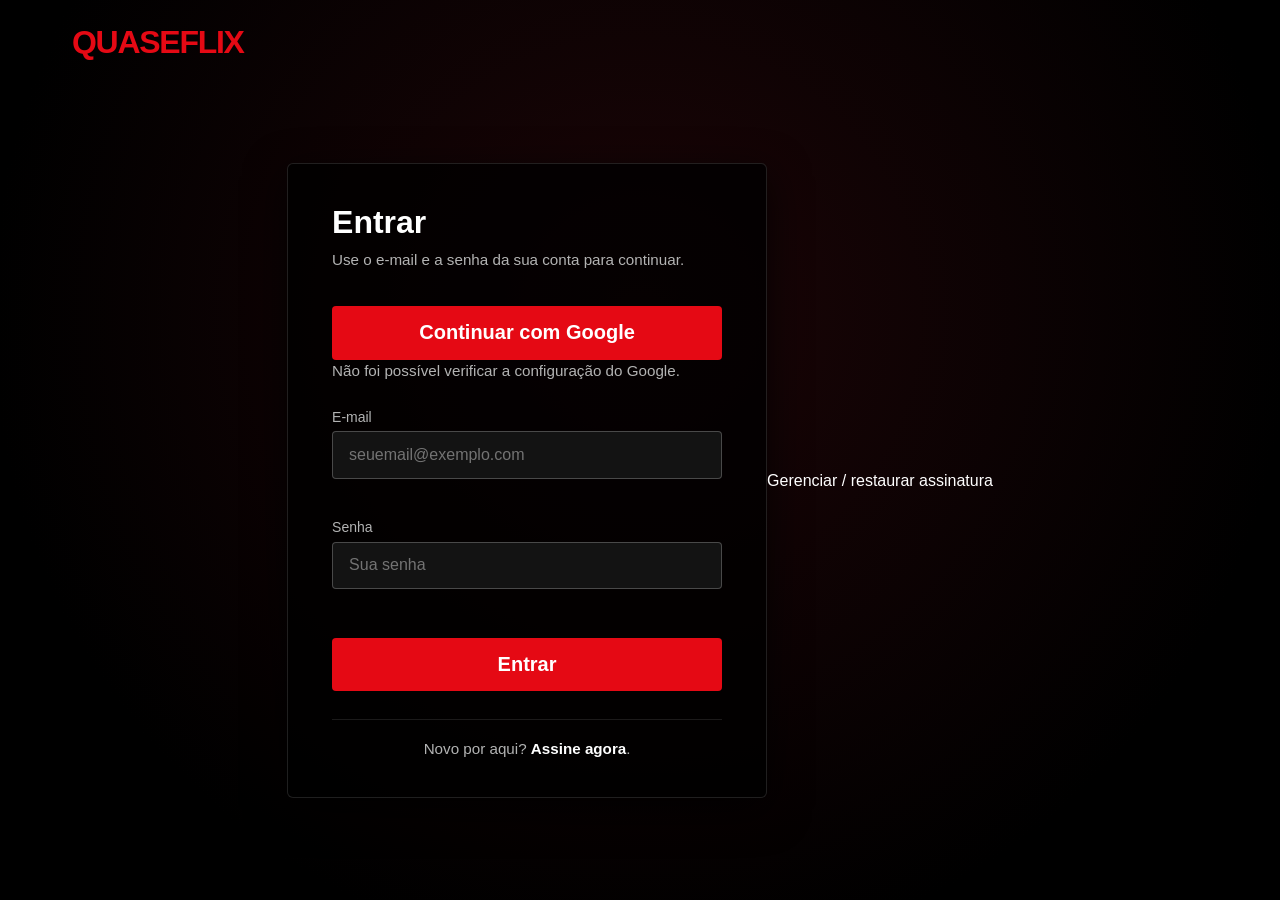
==== frontend/pages/catalog.html @ d6f2af57 "feat: add catalog and search features" ====
<!DOCTYPE html>
<html lang="pt-BR">
<head>
  <meta charset="UTF-8" />
  <meta name="viewport" content="width=device-width, initial-scale=1.0" />
  <title>Catálogo | QuaseFlix</title>
  <link rel="stylesheet" href="../styles/global.css" />
  <link rel="stylesheet" href="../styles/catalog.css" />
</head>
<body>
  <header class="catalog-header">
    <a class="brand-logo" href="./catalog.html">QUASEFLIX</a>
    <nav aria-label="Navegação principal">
      <a href="./profiles.html">Minha conta</a>
      <button type="button" id="btn-logout" class="btn btn-primary btn-sm">Sair</button>
    </nav>
  </header>
  <main class="catalog-main">
    <h1>Encontre sua próxima história</h1>
    <p class="muted">Explore filmes e séries ou busque por título, diretor e elenco.</p>
    <form id="catalog-filters" class="catalog-filters" role="search">
      <div class="filter-field search-field">
        <label for="search">Buscar no catálogo</label>
        <input type="search" id="search" name="q" maxlength="200" placeholder="Título, diretor ou ator" />
      </div>
      <div class="filter-field">
        <label for="media-type">Formato</label>
        <select id="media-type" name="media_type">
          <option value="">Filmes e séries</option>
          <option value="movie">Filmes</option>
          <option value="series">Séries</option>
        </select>
      </div>
      <div class="filter-field">
        <label for="genre">Gênero</label>
        <select id="genre" name="genre_id"><option value="">Todos os gêneros</option></select>
      </div>
      <button class="btn btn-primary btn-sm" type="submit">Buscar</button>
      <button class="btn btn-secondary btn-sm" type="reset">Limpar filtros</button>
    </form>
    <p id="genre-status" role="status"></p>
    <p id="catalog-status" role="status" aria-live="polite">Carregando catálogo…</p>
    <button id="retry" class="btn btn-secondary btn-sm" type="button" hidden>Tentar novamente</button>
    <div id="catalog-results" aria-busy="true"></div>
    <section id="suggestions" aria-labelledby="suggestions-title" hidden>
      <h2 id="suggestions-title">Sugestões populares</h2>
      <div id="suggestion-items" class="media-grid"></div>
    </section>
    <nav id="pagination" class="pagination" aria-label="Páginas do catálogo" hidden>
      <button id="previous-page" class="btn btn-secondary btn-sm" type="button">Anterior</button>
      <span id="page-info"></span>
      <button id="next-page" class="btn btn-secondary btn-sm" type="button">Próxima</button>
    </nav>
  </main>
  <script src="../scripts/session.js"></script>
  <script src="../scripts/catalog-api.js"></script>
  <script src="../scripts/catalog.js"></script>
</body>
</html>
---- frontend/styles/global.css ----
/* Design Tokens & Global Variables */
:root {
  --color-bg-primary: #000000;
  --color-bg-secondary: #141414;
  --color-text-primary: #ffffff;
  --color-text-secondary: #b3b3b3;
  --color-brand-red: #e50914;
  --color-brand-red-hover: #c11119;
  --color-curve-accent: #e50914;
  --font-family-base: -apple-system, BlinkMacSystemFont, "Segoe UI", Roboto, Helvetica, Arial, sans-serif;
  --border-radius-sm: 4px;
  --transition-fast: 0.2s ease-in-out;
}

/* CSS Reset */
*,
*::before,
*::after {
  box-sizing: border-box;
  margin: 0;
  padding: 0;
}

html,
body {
  height: 100%;
  background-color: var(--color-bg-primary);
  color: var(--color-text-primary);
  font-family: var(--font-family-base);
  -webkit-font-smoothing: antialiased;
  overflow-x: hidden;
}

a {
  text-decoration: none;
  color: inherit;
}

/* Reusable Button Components */
.btn {
  display: inline-flex;
  align-items: center;
  justify-content: center;
  gap: 0.5rem;
  font-family: inherit;
  font-weight: 600;
  border: none;
  border-radius: var(--border-radius-sm);
  cursor: pointer;
  transition: background-color var(--transition-fast), transform 0.1s ease;
}

.btn:active {
  transform: scale(0.98);
}

.btn-primary {
  background-color: var(--color-brand-red);
  color: var(--color-text-primary);
}

.btn-primary:hover {
  background-color: var(--color-brand-red-hover);
}

.btn-sm {
  padding: 0.45rem 1rem;
  font-size: 0.9rem;
}

.btn-lg {
  padding: 0.95rem 1.75rem;
  font-size: 1.25rem;
}
---- frontend/styles/catalog.css ----
[hidden] { display: none !important; }
body { height: auto; min-height: 100vh; }
.catalog-header { display: flex; align-items: center; justify-content: space-between; gap: 1rem; padding: 1.5rem 5%; border-bottom: 1px solid #333; }
.brand-logo { color: var(--color-brand-red); font-size: 1.7rem; font-weight: 900; letter-spacing: -.06em; }
.catalog-header nav { display: flex; align-items: center; gap: 1.5rem; }
.catalog-main { max-width: 1280px; margin: auto; padding: 2.5rem 5% 4rem; }
h1 { font-size: clamp(1.8rem, 4vw, 2.8rem); margin-bottom: 1rem; }
h2 { margin: 2rem 0 1rem; }
.muted { color: var(--color-text-secondary); }
.catalog-filters { display: flex; align-items: flex-end; flex-wrap: wrap; gap: 1rem; margin: 2rem 0 1.5rem; }
.filter-field { display: flex; flex-direction: column; gap: .5rem; }
.search-field { flex: 1 1 250px; }
input, select { font: inherit; border-radius: 4px; border: 1px solid #777; padding: .75rem; color: white; background: #202020; width: 100%; min-height: 46px; }
.catalog-filters button { min-height: 46px; }
.btn-secondary { background: #333; color: white; }
.btn-secondary:hover { background: #444; }
button:disabled { opacity: .45; cursor: default; }
:focus-visible { outline: 3px solid #fff; outline-offset: 4px; }
.media-grid { display: grid; grid-template-columns: repeat(auto-fill, minmax(min(230px, 100%), 1fr)); gap: 1rem; }
.media-card { display: flex; flex-direction: column; gap: .65rem; padding: 1.5rem; border: 1px solid #444; border-radius: 8px; background: var(--color-bg-secondary); overflow-wrap: anywhere; }
.media-card:hover { border-color: var(--color-brand-red); background: #202020; }
.eyebrow { color: #ff777e; font-size: .8rem; font-weight: 700; text-transform: uppercase; letter-spacing: .1em; }
.pagination { display: flex; align-items: center; justify-content: center; gap: 1.5rem; margin-top: 2rem; }
.synopsis { max-width: 80ch; line-height: 1.7; margin: 1rem 0 2rem; white-space: pre-line; overflow-wrap: anywhere; }
.metadata { display: grid; grid-template-columns: minmax(120px, 220px) 1fr; gap: 1rem 2rem; line-height: 1.5; }
.metadata dt { color: var(--color-text-secondary); }
.metadata dd { overflow-wrap: anywhere; }
.season { padding: 1.5rem; border: 1px solid #333; border-radius: 8px; margin: 1rem 0; }
.episode-list { padding-left: 1.5rem; }
.episode-list li { margin-top: 1rem; line-height: 1.5; }
#retry { margin-top: 1rem; }
#genre-status { color: #ffc87c; margin-bottom: 1rem; }
@media (max-width: 600px) {
  .catalog-header { align-items: flex-start; }
  .catalog-header nav { flex-wrap: wrap; justify-content: flex-end; gap: .75rem; }
  .filter-field { flex: 1 1 100%; }
  .metadata { grid-template-columns: 1fr; gap: .4rem; }
  .metadata dd { margin-bottom: 1rem; }
}
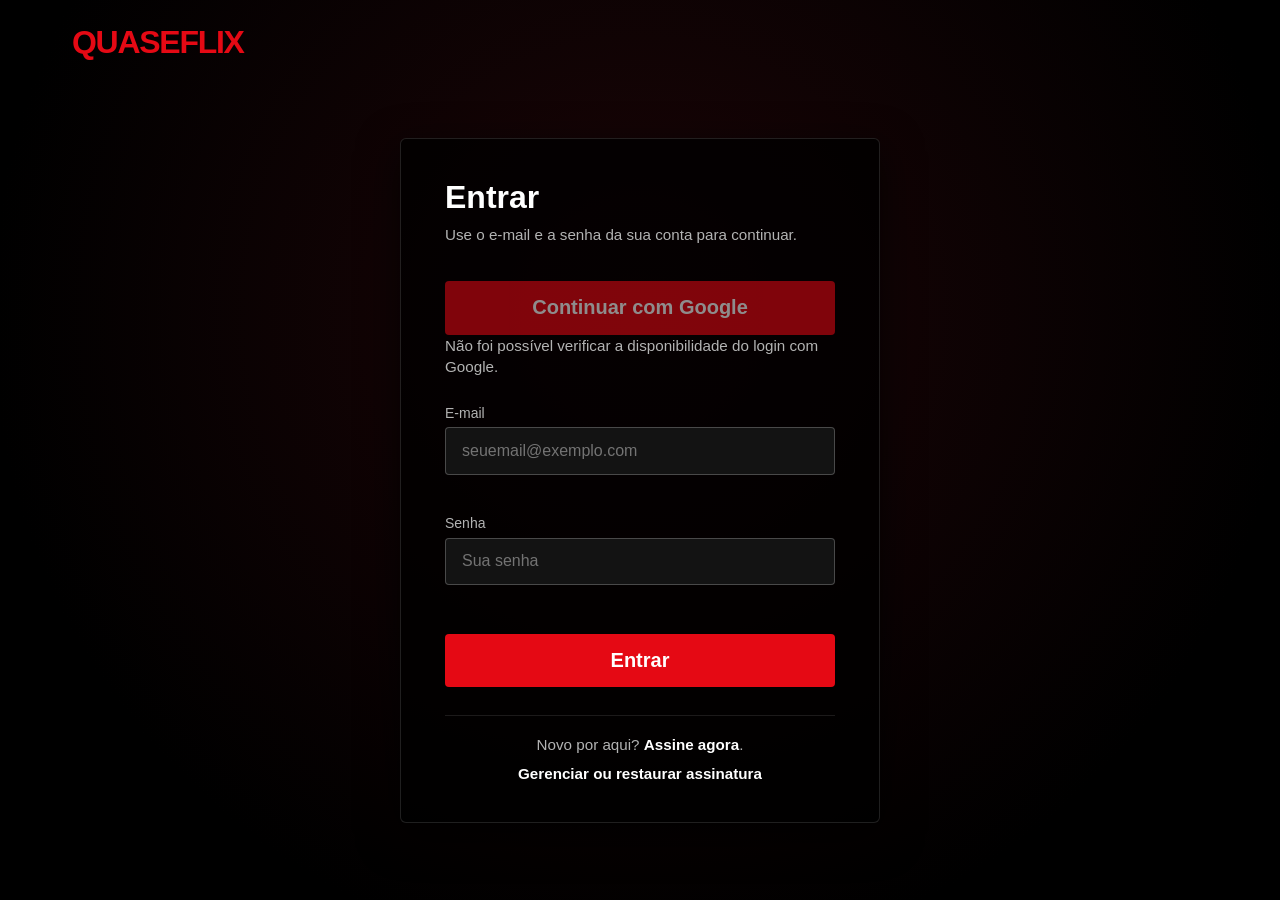
==== commit 199ce347: "feat: publish reliable GitHub Pages demo" ====
--- a/frontend/pages/catalog.html
+++ b/frontend/pages/catalog.html
@@ -3,8 +3,10 @@
 <head>
   <meta charset="UTF-8" />
   <meta name="viewport" content="width=device-width, initial-scale=1.0" />
+  <link rel="icon" href="../favicon.svg" type="image/svg+xml" />
   <title>Catálogo | QuaseFlix</title>
   <link rel="stylesheet" href="../styles/global.css" />
+  <link rel="stylesheet" href="../styles/pages-demo.css" />
   <link rel="stylesheet" href="../styles/catalog.css" />
 </head>
 <body>
@@ -52,6 +54,7 @@
       <button id="next-page" class="btn btn-secondary btn-sm" type="button">Próxima</button>
     </nav>
   </main>
+  <script src="../scripts/pages-api.js"></script>
   <script src="../scripts/session.js"></script>
   <script src="../scripts/catalog-api.js"></script>
   <script src="../scripts/catalog.js"></script>
--- a/frontend/styles/global.css
+++ b/frontend/styles/global.css
@@ -6,6 +6,8 @@
   --color-text-secondary: #b3b3b3;
   --color-brand-red: #e50914;
   --color-brand-red-hover: #c11119;
+  --color-danger: #f04444;
+  --color-danger-hover: #cc2929;
   --color-curve-accent: #e50914;
   --font-family-base: -apple-system, BlinkMacSystemFont, "Segoe UI", Roboto, Helvetica, Arial, sans-serif;
   --border-radius-sm: 4px;
@@ -36,6 +38,18 @@
   color: inherit;
 }
 
+button,
+input,
+select,
+textarea {
+  font: inherit;
+}
+
+:focus-visible {
+  outline: 3px solid var(--color-text-primary);
+  outline-offset: 3px;
+}
+
 /* Reusable Button Components */
 .btn {
   display: inline-flex;
@@ -44,14 +58,21 @@
   gap: 0.5rem;
   font-family: inherit;
   font-weight: 600;
+  min-height: 44px;
+  padding: 0.65rem 1rem;
   border: none;
   border-radius: var(--border-radius-sm);
   cursor: pointer;
   transition: background-color var(--transition-fast), transform 0.1s ease;
 }
 
-.btn:active {
+.btn:active:not(:disabled) {
   transform: scale(0.98);
+}
+
+.btn:disabled {
+  cursor: not-allowed;
+  opacity: 0.55;
 }
 
 .btn-primary {
@@ -63,6 +84,15 @@
   background-color: var(--color-brand-red-hover);
 }
 
+.btn-danger {
+  color: var(--color-text-primary);
+  background-color: var(--color-danger);
+}
+
+.btn-danger:hover {
+  background-color: var(--color-danger-hover);
+}
+
 .btn-sm {
   padding: 0.45rem 1rem;
   font-size: 0.9rem;
@@ -71,4 +101,4 @@
 .btn-lg {
   padding: 0.95rem 1.75rem;
   font-size: 1.25rem;
-}+}
--- a/frontend/styles/pages-demo.css
+++ b/frontend/styles/pages-demo.css
@@ -0,0 +1,33 @@
+.pages-demo-banner {
+  align-items: center;
+  background: #172554;
+  color: #eff6ff;
+  display: flex;
+  flex-wrap: wrap;
+  font-size: .875rem;
+  gap: .5rem 1rem;
+  justify-content: center;
+  padding: .65rem 1rem;
+  position: relative;
+  text-align: center;
+  z-index: 1000;
+}
+
+.pages-demo-banner span {
+  overflow-wrap: anywhere;
+}
+
+.pages-demo-banner button {
+  background: transparent;
+  border: 1px solid currentColor;
+  border-radius: .25rem;
+  color: inherit;
+  cursor: pointer;
+  padding: .25rem .55rem;
+}
+
+.pages-demo-banner button:hover,
+.pages-demo-banner button:focus-visible {
+  background: #eff6ff;
+  color: #172554;
+}
